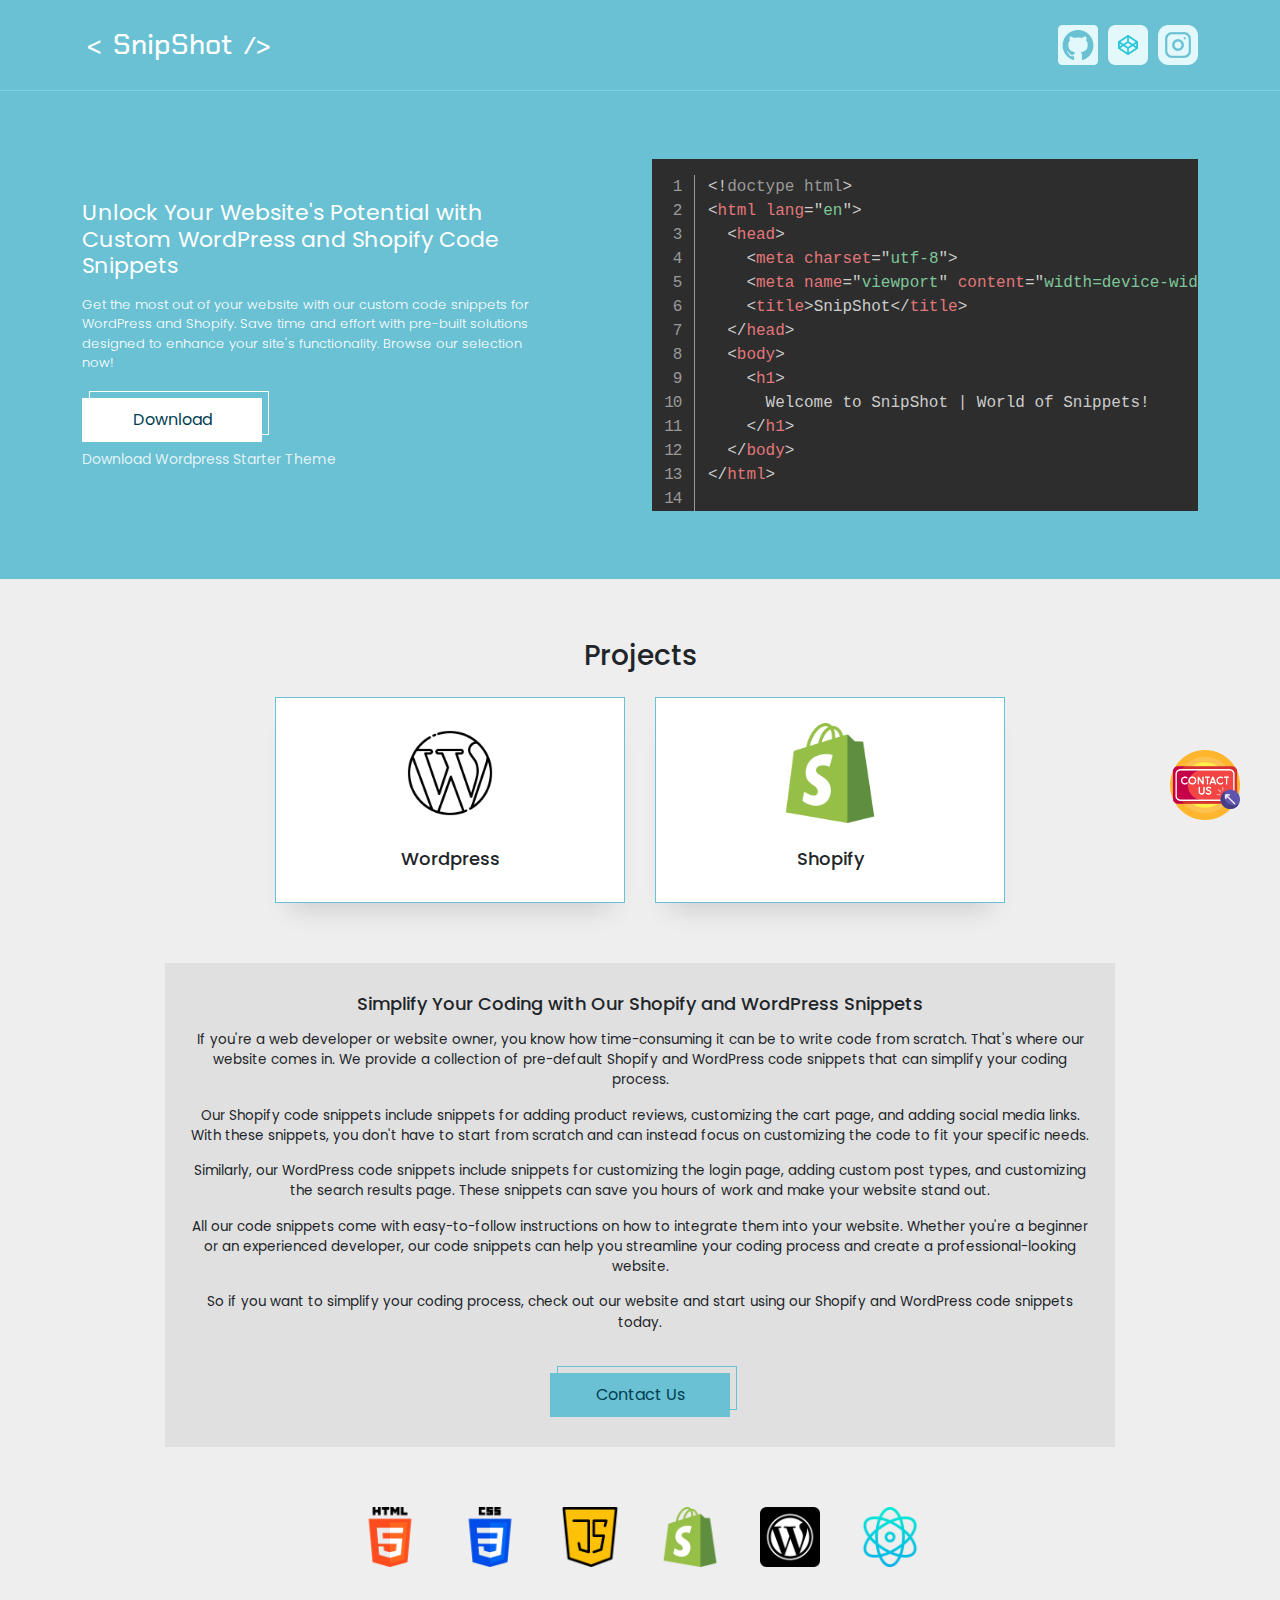
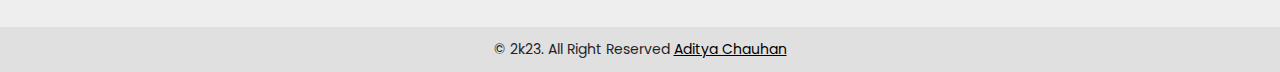
==== index.html @ 80a8bf7a "Add files via upload" ====
<!doctype html>
<html lang="en">

<head>
    <!-- Required meta tags -->
    <meta charset="utf-8">
    <meta name="viewport" content="width=device-width, initial-scale=1">
    <link rel="icon" type="image/x-icon" href="./assets/images/fav.png">

    <!-- meta tags -->
    <title>SnipShot | Your One-Stop Shop for Shopify and WordPress Code Snippets</title>
    <meta name="description" content="Simplify your coding process with Snipshot! Get pre-default Shopify and WordPress code snippets that can be easily integrated into your website. With our easy-to-follow instructions, even beginners can create professional-looking websites in no time. Check us out today!">
    <link rel="canonical" href="https://chauhan07.github.io/snipshot/">
    <meta name="robots" content="index,follow">

    <!-- OG Tags -->
    <meta property="og:title" content="">
    <meta property="og:description" content="">

    <meta property="og:image" content="">
    <meta property="og:url" content="">
    <meta property="og:type" content="website">
    <meta property="og:locale" content="en_US">

    <!-- Bootstrap CSS -->
    <link href="./assets/bootstrap/bootstrap.min.css" rel="stylesheet">
    <link href="./assets/style.css" rel="stylesheet">
    <link href="./assets/prism/prism.css" rel="stylesheet">
    <link href="./assets/line-number/line-number.css" rel="stylesheet">
    <script src="./assets/prism/prism.js"></script>
    <script src="./assets/line-number/line-number.js"></script>

</head>

<body>

    <header class="container-fluid">
        <div class="container">
            <div class="row">
                <div class="col-12 col-sm-6 d-flex align-items-center">
                    <div class="inner d-flex justify-content-center justify-content-sm-start">
                        <h1 class="logoText">
                            <a href="./">
                                <span>&lt;</span> SnipShot
                                <span>/&gt;</span>
                            </a>
                        </h1>
                    </div>
                </div>
                <div class="col-6 d-none d-sm-flex">
                    <div class="inner d-flex justify-content-end social">
                        <ul>
                            <li>
                                <a href="https://github.com/chauhan07" target="_blank">
                                    <img src="./assets/images/github.png">
                                </a>
                            </li>
                            <li>
                                <a href="https://codepen.io/adityachauhan" target="_blank">
                                    <img src="./assets/images/codepen.png">
                                </a>
                            </li>
                            <li>
                                <a href="https://www.instagram.com/ad1tya.rana/" target="_blank">
                                    <img src="./assets/images/instagram.png">
                                </a>
                            </li>
                        </ul>
                    </div>
                </div>
            </div>
        </div>
    </header>

    <section class="container-fluid bannerSection">
        <div class="container">
            <div class="row">
                <div class="col-12 col-md-6 d-flex align-items-center">
                    <div class="inner">
                        <h2 class="hdng">
                            Unlock Your Website's Potential with Custom WordPress and Shopify Code Snippets
                        </h2>
                        <p class="cntnt">
                            Get the most out of your website with our custom code snippets for WordPress and Shopify. Save time and effort with pre-built solutions designed to enhance your site's functionality. Browse our selection now!
                        </p>

                        <a href="./download/jagsness_2.0.zip" class="downBnrBtn" download>
                            Download
                        </a>
                        <small class="downloadCaption">
                            Download Wordpress Starter Theme
                        </small>
                    </div>
                </div>
                <div class="col-12 col-md-6 mt-5 mt-md-0">
                    <div class="inner">
                        <pre class="line-numbers">
<code class="language-html">&lt;!doctype html&gt;
&lt;html lang="en"&gt;
  &lt;head&gt;
    &lt;meta charset="utf-8"&gt;
    &lt;meta name="viewport" content="width=device-width"&gt;
    &lt;title&gt;SnipShot&lt;/title&gt;
  &lt;/head&gt;
  &lt;body&gt;
    &lt;h1&gt;
      Welcome to SnipShot | World of Snippets!
    &lt;/h1&gt;
  &lt;/body&gt;
&lt;/html&gt;

</code>
</pre>
                    </div>
                </div>
            </div>
        </div>
    </section>

    <section class="container-fluid projectSection">
        <div class="container">
            <div class="row">
                <div class="col-12 col-md-12 text-center">
                    <h3 class="hdng">
                        Projects
                    </h3>

                    <ul class="projectBox">
                        <li class="mt-4">
                            <img src="./assets/images/wordpress.png" alt="">
                            <h4>Wordpress</h4>

                            <a href="./wordpress.html" class="innerLink"></a>
                        </li>
                        <li class="mt-4">
                            <img src="./assets/images/shopify.png" alt="">
                            <h4>Shopify</h4>
                            <a href="./shopify.html" class="innerLink"></a>
                        </li>
                    </ul>
                </div>
            </div>
        </div>
    </section>

    <section class="container-fluid contentArea">
        <div class="container">
            <div class="row">
                <div class="col-12 box">
                    <h4>Simplify Your Coding with Our Shopify and WordPress Snippets</h4>

                    <p>
                        If you're a web developer or website owner, you know how time-consuming it can be to write code from scratch. That's where our website comes in. We provide a collection of pre-default Shopify and WordPress code snippets that can simplify your coding process.
                    </p>
                    <p>
                        Our Shopify code snippets include snippets for adding product reviews, customizing the cart page, and adding social media links. With these snippets, you don't have to start from scratch and can instead focus on customizing the code to fit your specific needs.
                    </p>
                    <p>
                        Similarly, our WordPress code snippets include snippets for customizing the login page, adding custom post types, and customizing the search results page. These snippets can save you hours of work and make your website stand out.
                    </p>
                    <p>
                        All our code snippets come with easy-to-follow instructions on how to integrate them into your website. Whether you're a beginner or an experienced developer, our code snippets can help you streamline your coding process and create a professional-looking website.
                    </p>
                    <p>
                        So if you want to simplify your coding process, check out our website and start using our Shopify and WordPress code snippets today.
                    </p>
                    
                    <a href="javascript:void(0)" data-bs-toggle="modal" data-bs-target="#staticBackdrop" class="downBnrBtn dark" download="">
                        Contact Us
                    </a>
                </div>
                <div class="col-12">
                    <ul class="langIcon">
                        <li>
                            <img src="assets/images/icon-01.png">
                        </li>
                        <li>
                            <img src="assets/images/icon-02.png">
                        </li>
                        <li>
                            <img src="assets/images/icon-03.png">
                        </li>
                        <li>
                            <img src="assets/images/icon-04.png">
                        </li>
                        <li>
                            <img src="assets/images/icon-05.png">
                        </li>
                        <li>
                            <img src="assets/images/icon-06.png">
                        </li>
                    </ul>
                </div>
            </div>
        </div>
    </section>

    <footer class="container-fluid">
        <div class="container">
            <div class="row">
                <div class="col-12">
                    <p>
                        &copy 2k23. All Right Reserved 
                        <a href="https://github.com/chauhan07" target="_blank">Aditya Chauhan</a>
                    </p>
                </div>
            </div>
        </div>
    </footer>
    
     <!-- Modal Show Button -->
    <div class="formButton">
        <a href="javascript:void(0)" data-bs-toggle="modal" data-bs-target="#staticBackdrop">
            <img src="./assets/images/contact.png">
        </a>
    </div>
    
    <!-- Modal -->
    <div class="modal fade" id="staticBackdrop" data-bs-backdrop="static" data-bs-keyboard="false" tabindex="-1" aria-labelledby="staticBackdropLabel" aria-hidden="true">
        <div class="modal-dialog">
            <!--modal-dialog-centered , modal-lg-->
            <div class="modal-content">
                <div class="modal-header">
                    <h1 class="modal-title fs-5" id="staticBackdropLabel">Contact</h1>
                    <button type="button" class="btn-close" data-bs-dismiss="modal" aria-label="Close"></button>
                </div>
                <div class="modal-body">
                    <div class="successMessage">
                        Your Message has been sent.
                    </div>
                    <form class="ap_form" method="POST" onsubmit="formSubmitFun(event)" name="submit-to-google-sheet" action="https://script.google.com/macros/s/AKfycbyt75q3PLoV36R3aUgmagvqBokoJaXj6mdnlSg9HwIpQ-hOEUOG6Kx3AYpFNv93hmfZDg/exec">
                        <div class="row">
                            <div class="col-12">
                                <label>
                                    Name
                                    <input type="text" class="form-control" required name="Name">
                                </label>
                            </div>
                            <div class="col-12">
                                <label>
                                    Email
                                    <input type="email" class="form-control" required name="Email">
                                </label>
                            </div>
                            <div class="col-12">
                                <label>
                                    Message
                                    <textarea class="form-control" required name="Message"></textarea>
                                </label>
                            </div>
                            <div class="col-12">
                                <label>
                                    <input type="submit" class="ap_submit" value="Send Message">
                                </label>
                            </div>
                        </div>

                        <div class="ap_loader">
                            <div class="lds-spinner">
                                <div></div>
                                <div></div>
                                <div></div>
                                <div></div>
                                <div></div>
                                <div></div>
                                <div></div>
                                <div></div>
                                <div></div>
                                <div></div>
                                <div></div>
                                <div></div>
                            </div>
                        </div>
                    </form>
                </div>
            </div>
        </div>
    </div>


    <script src="./assets/bootstrap/bootstrap.bundle.min.js"></script>
    <script src="./assets/function.js"></script>

</body>

</html>
---- assets/style.css ----
@import url('https://fonts.googleapis.com/css2?family=Poppins:wght@100;200;300;400;500;600;700;800;900&display=swap');
@import url('https://fonts.googleapis.com/css2?family=Chakra+Petch:wght@500&display=swap');

body {
    background: #EEEEEE;
    font-family: 'Poppins', sans-serif;
}

.wordpressFunctionAP ul {
    display: flex;
    padding: 0;
    margin: 0;
    flex-wrap: wrap;
    justify-content: center;
    flex-direction: column;
    align-items: center;
}

.wordpressFunctionAP ul li {
    list-style: none;
    padding: 0px 10px;
    width: 100%;
    margin-bottom: 20px;
}

.wordpressFunctionAP ul li div {
    background: #e6f7f4;
    margin-bottom: 20px;
    padding: 15px 15px;
    word-break: break-all;
    display: flex;
    flex-direction: column;
    font-size: 14px;
    height: 100%;
}

.wordpressFunctionAP ul li div span.text {
    margin-bottom: 15px;
    font-weight: bold;
}


/* width */

::-webkit-scrollbar {
    height: 6px;
    width: 5px;
}


/* Track */

::-webkit-scrollbar-track {
    background: #b2bcbf;
}


/* Handle */

::-webkit-scrollbar-thumb {
    background: #1e6d89;
}


/* Handle on hover */

::-webkit-scrollbar-thumb:hover {
    background: #1e6d89;
}

.left .inner {
    background: #013d52;
}

.left .inner > .logoBox {
    background: #3A98B9;
    color: #fff;
    padding: 32px 15px;
    font-size: 28px;
    margin-bottom: 0px;
    text-align: center;
    text-transform: uppercase;
    border-bottom: 1px solid #fff;
    box-shadow: inset 0px -6px 15px 2px rgb(0 0 0 / 15%);
}

.left .inner > .logoBox span {
    border-bottom: 2px solid #fff;
}

.left .inner > .logoBox a {
    color: #fff;
    text-decoration: none;
    display: inline-block;
}

.left .inner > .logoBox .subHdng {
    font-size: 12px;
    width: 150px;
    margin: 15px auto 0;
    max-width: 90%;
}

.left .inner > ul {
    height: calc(100vh - 157px);
    overflow-y: scroll;
}

.left .inner li {
    padding: 0px;
    margin: 0;
}

.left .inner li a {
    font-size: 14px;
    padding: 12px 20px;
    margin-bottom: 0;
    display: block;
    text-decoration: none;
    color: #9ee6ff;
    border-bottom: 1px solid #3a98b945;
    font-weight: 400;
}

.left .inner li.active {
    background: #3a98b978;
}

.left .inner li.active a {
    color: #fff;
}

.left .inner li a:hover {
    background: #3a98b945;
    color: #fff;
}

.right li {
    scroll-margin-top: 136px;
    margin-top: 35px;
    background: #fff;
    padding: 15px 35px 35px;
    box-shadow: 0px 0px 5px rgb(0 0 0 / 25%);
}


/*
.left .inner li ul.innerItems li {
    padding: 0px;
    background: #3a98b945;
}
*/

.left .inner li ul.innerItems li a {
    font-size: 12px;
    padding-left: 50px;
}


/*** new style after 24-march ***/

body {
    padding: 0 !important
}

.ap_newDesign {
    position: fixed;
    left: 0;
    top: 0;
    width: 350px;
    z-index: 1000;
    transition: 0.5s ease;
}

ul {
    list-style: none;
    padding: 0;
    margin: 0;
}

.ap_right_box {
    margin-left: 350px;
}

.ap_right_box .inner_box {
    padding: 0px 35px 70px;
}

.ap_right_box .inner_box .ap_breadCrumbs p {
    background: #d6d6d6;
    padding: 15px 25px;
    border-radius: 5px;
}

.ap_right_box .inner_box .ap_breadCrumbs {
    padding: 25px 0;
    background: #eee;
    z-index: 999;
    position: sticky;
    top: 0px;
}

.ap_right_box .inner_box .ap_breadCrumbs p {
    margin: 0;
    font-size: 15px;
    font-weight: 500;
    cursor: context-menu;
}

.ap_right_box .inner_box .ap_breadCrumbs p span {
    color: #3995b6;
}

.right {
    width: 1200px;
    max-width: 100%;
    margin: 0px auto 0;
}

.right li span.text {
    /*    background: #2d2d2d;*/
    display: block;
    color: #2d2d2d;
    padding: 10px 0px;
    border-bottom: 1px solid #999;
    font-size: 16px;
}

p.topicDesc {
    font-size: 15px;
    color: #585858;
}

.right li span.function pre {
    margin: 0;
}

.copyRightBox {
    position: fixed;
    bottom: 0;
    left: 350px;
    right: 0;
    background: #eeeeee;
    z-index: 999;
    text-align: center;
    padding: 10px 15px;
    font-weight: 600;
    border-top: 1px solid #c3ced2;
}

.copyRightBox p {
    margin: 0;
}

.copyRightBox * {
    color: #013d52;
    font-size: 13px;
    transition: 0.5s ease;
}

.copyRightBox a:hover {
    color: #3a98b9;
}

div#mobileHamburger {
    display: none
}

.hamburger .line {
    width: 30px;
    height: 2px;
    background-color: #3a98b9;
    display: block;
    margin-left: auto;
    -webkit-transition: all 0.3s ease-in-out;
    transition: all 0.3s ease-in-out;
}

.hamburger .line:nth-child(2) {
    margin-top: 8px;
    margin-bottom: 8px;
}

.hamburger:hover {
    cursor: pointer;
}


/* ONE */

#hamburger-1.is-active .line:nth-child(2) {
    opacity: 0;
}

#hamburger-1.is-active .line:nth-child(1) {
    -webkit-transform: translateY(13px) rotate(45deg);
    transform: translateY(10px) rotate(45deg);
}

#hamburger-1.is-active .line:nth-child(3) {
    -webkit-transform: translateY(-13px) rotate(-45deg);
    transform: translateY(-10px) rotate(-45deg);
}

div#mobileHamburger {
    position: absolute;
    top: 50%;
    right: 15px;
    transform: translateY(-50%);
}

.formButton {
    position: fixed;
    bottom: 80px;
    right: 40px;
}

.formButton img {
    width: 70px;
}

.formButton a {
    display: block;
}

.ap_form label {
    width: 100%;
    display: block;
    margin-bottom: 15px;
    font-size: 13px;
}

.ap_form label input,
.ap_form label textarea {
    color: #000;
    background: #013d5236;
    border: 0;
    border-radius: 0;
    height: 45px;
    font-size: 12px;
}

.ap_form label textarea {
    height: 150px;
    padding: 12px 12px;
}

.ap_form label input.ap_submit {
    margin: 0 auto;
    display: block;
    background: #013d52;
    color: #fff;
    padding: 0 25px;
    font-size: 14px;
    margin-top: 10px;
}

.ap_form label input:focus,
.ap_form label textarea:focus {
    outline: 1px solid #3a98b9;
    box-shadow: unset;
}

.themeDownloadMessage {
    background: #3a98b9;
    padding: 10px 25px;
    width: 600px;
    margin: 0 auto;
    border: 1px solid #013d5294;
    color: #fff;
    max-width: 100%;
}

.themeDownloadMessage p {
    margin: 0;
    font-size: 14px;
    display: flex;
    justify-content: space-between;
    flex-wrap: wrap;
    align-items: center;
}

.themeDownloadMessage p a {
    background: #fff;
    display: inline-block;
    padding: 5px 15px;
    text-decoration: none;
    color: #013d52;
    transition: 0.5s ease;
}

.themeDownloadMessage p a:hover {
    background: #013d52;
    color: #fff;
}

#exampleModal_download span#timer {
    background: #013d52;
    width: 70px;
    height: 70px;
    color: #fff;
    display: flex;
    justify-content: center;
    align-items: center;
    margin: 0 auto;
    font-size: 25px;
    border-radius: 50%;
}

#exampleModal_download .modal-body {
    text-align: center;
}


/**** animation ****/

.successMessage {
    position: relative;
    padding: 1rem 1rem;
    margin-bottom: 1rem;
    border: 1px solid transparent;
    border-radius: 0.25rem;
    color: #664d03;
    background-color: #fff3cd;
    border-color: #ffecb5;
    text-align: center;
    display: none;
}

.ap_loader {
    position: absolute;
    top: 0;
    left: 0;
    right: 0;
    bottom: 0;
    display: flex;
    justify-content: center;
    align-items: center;
    background: #00000042;
    display: none;
}

.lds-spinner {
    color: official;
    display: inline-block;
    position: relative;
    width: 80px;
    height: 80px;
}

.lds-spinner div {
    transform-origin: 40px 40px;
    animation: lds-spinner 1.2s linear infinite;
}

.lds-spinner div:after {
    content: " ";
    display: block;
    position: absolute;
    top: 3px;
    left: 37px;
    width: 6px;
    height: 18px;
    border-radius: 20%;
    background: #1c5587;
}

.lds-spinner div:nth-child(1) {
    transform: rotate(0deg);
    animation-delay: -1.1s;
}

.lds-spinner div:nth-child(2) {
    transform: rotate(30deg);
    animation-delay: -1s;
}

.lds-spinner div:nth-child(3) {
    transform: rotate(60deg);
    animation-delay: -0.9s;
}

.lds-spinner div:nth-child(4) {
    transform: rotate(90deg);
    animation-delay: -0.8s;
}

.lds-spinner div:nth-child(5) {
    transform: rotate(120deg);
    animation-delay: -0.7s;
}

.lds-spinner div:nth-child(6) {
    transform: rotate(150deg);
    animation-delay: -0.6s;
}

.lds-spinner div:nth-child(7) {
    transform: rotate(180deg);
    animation-delay: -0.5s;
}

.lds-spinner div:nth-child(8) {
    transform: rotate(210deg);
    animation-delay: -0.4s;
}

.lds-spinner div:nth-child(9) {
    transform: rotate(240deg);
    animation-delay: -0.3s;
}

.lds-spinner div:nth-child(10) {
    transform: rotate(270deg);
    animation-delay: -0.2s;
}

.lds-spinner div:nth-child(11) {
    transform: rotate(300deg);
    animation-delay: -0.1s;
}

.lds-spinner div:nth-child(12) {
    transform: rotate(330deg);
    animation-delay: 0s;
}

@keyframes lds-spinner {
    0% {
        opacity: 1;
    }

    100% {
        opacity: 0;
    }
}

.modal-body {
    position: unset;
}


/*** main page css ***/

header {
    padding-top: 25px;
    padding-bottom: 25px;
    background: #69c1d3;
    box-shadow: 0px 7px 10px rgb(0 0 0 / 12%);
}

header .logoText {
    font-family: 'Chakra Petch', sans-serif;
    font-size: 28px;
    margin: 0;
    display: flex;
    flex-wrap: wrap;
    align-items: center;
    color: #000;
}

header .logoText a {
    color: #fff;
    display: inline-block;
    text-decoration: none;
}

header .logoText span {
    font-size: 24px;
}

header .logoText span:first-child {
    margin-right: 5px;
}

header .logoText span {
    margin-left: 5px;
}

header .social ul {
    display: flex;
    flex-wrap: wrap;
}

header .social ul a {
    display: block
}

header .social ul img {
    width: 40px;
}

header .social ul li {
    margin-left: 10px;
}

.bannerSection {
    padding-top: 60px;
    padding-bottom: 60px;
    background-color: #69c1d3;
    border-top: 1px solid #aeeaff59;
}

.bannerSection .hdng {
    color: #fff;
    font-weight: 400;
    font-size: 22px;
    width: 430px;
    max-width: 100%;
    margin-bottom: 15px;
}

.bannerSection .cntnt {
    color: #fff;
    font-weight: 300;
    width: 460px;
    max-width: 100%;
    font-size: 13px;
}

.downBnrBtn {
    background: #fff;
    color: #013d52;
    text-decoration: none;
    display: block;
    width: 180px;
    text-align: center;
    padding: 10px 15px;
    border: 0px;
    position: relative;
    margin-top: 25px;
}

.downBnrBtn:hover{
    color: #013d52;
}

.downloadCaption {
    display: block;
    margin-top: 7px;
    color: #ffffffd1;
}

.downBnrBtn::before {
    content: "";
    border: 1px solid #fff;
    top: -7px;
    left: 7px;
    right: -7px;
    bottom: 7px;
    position: absolute;
    transition: 0.3s ease;
}

.downBnrBtn:hover::before {
    top: 0;
    left: 0;
    right: 0;
    bottom: 0;
}

.downBnrBtn.dark {
    margin: 40px auto 0;
    background: #69c1d3;
}

.downBnrBtn.dark::before {
    border: 1px solid #69c1d3;
}

.inner {
    width: 100%;
}

.projectSection {
    padding-top: 60px;
    padding-bottom: 60px;
}

.projectSection .hdng {
    font-size: 28px;
    margin-bottom: 0px;
}

.projectBox {
    width: 100%;
    display: flex;
    flex-wrap: wrap;
    justify-content: center;
}

.projectBox li {
    width: 350px;
    border: 1px solid #69c1d3;
    background-color: #fff;
    padding: 25px 15px;
    margin: 0 15px;
    position: relative;
    box-shadow: 0px 20px 25px -15px rgb(0 0 0 / 15%);
    transition: 0.5s ease;
}

.projectBox li:hover {
    box-shadow: 0px 20px 20px -15px rgb(0 0 0 / 20%);
}

.projectBox li img {
    width: 100px;
}

.projectBox li h4 {
    font-size: 18px;
    margin-top: 25px;
}

.projectBox li a.innerLink {
    position: absolute;
    top: 0;
    left: 0;
    right: 0;
    bottom: 0;
    z-index: 999;
}

.langIcon {
    display: flex;
    flex-wrap: wrap;
    justify-content: center;
}

.langIcon li {
    width: 60px;
    margin: 0 20px;
}

.langIcon li img {
    max-width: 100%;
}

.contentArea .box {
    background: #0000000f;
    text-align: center;
    padding: 30px 25px;
    width: 950px;
    max-width: 100%;
    margin: 0 auto 60px;
}

.contentArea .box h4 {
    font-size: 18px;
    margin-bottom: 0;
}

.contentArea .box p {
    font-size: 13.5px;
    margin-bottom: 0;
    margin-top: 15px;
}

footer {
    background: #e0e0e0;
    margin-top: 60px;
    text-align: center;
    padding: 12px 5px;
}

footer p {
    margin: 0;
    font-size: 14px;
}

footer p a,
footer p a:hover {
    color: #000;
}


/*** media queries ***/

@media screen and (max-width:1200px) {
    .ap_newDesign {
        left: -400px;
    }

    .ap_right_box {
        margin-left: 0
    }

    div#sideBar.show {
        left: 0;
        box-shadow: 0 0 25px rgba(0, 0, 0, 0.5);
    }

    .copyRightBox {
        left: 0;
    }

    div#mobileHamburger {
        display: block
    }

    .projectBox li {
        width: 40%;
    }
}

@media screen and (max-width:992px) {
    .ap_right_box .inner_box {
        padding: 0px 20px 70px;
    }
}

@media screen and (max-width:576px) {
    .right li {
        scroll-margin-top: 136px;
        margin-top: 35px;
        background: #fff;
        padding: 10px 10px 20px;
        box-shadow: 0px 0px 5px rgb(0 0 0 / 25%);
    }

    .projectBox li {
        width: 100%;
    }
    

    .langIcon li img {
        margin: 5px 0px;
    }
}

@media screen and (max-width:480px) {
    .ap_newDesign {
        width: 220px;
    }

    .left .inner li a {
        font-size: 12px;
        padding: 12px 12px;
    }

    .left .inner li ul.innerItems li a {
        font-size: 11px;
        padding-left: 30px;
    }

    .copyRightBox * {
        font-size: 10px;
    }

    .formButton {
        bottom: 50px;
    }

    .formButton img {
        width: 50px;
    }

    .hamburger .line:nth-child(2) {
        margin-top: 6px;
        margin-bottom: 6px;
    }

    #hamburger-1.is-active .line:nth-child(3) {
        -webkit-transform: translateY(-8px) rotate(-45deg);
        transform: translateY(-8px) rotate(-45deg);
    }

    #hamburger-1.is-active .line:nth-child(1) {
        -webkit-transform: translateY(8px) rotate(45deg);
        transform: translateY(8px) rotate(45deg);
    }
}
---- assets/prism/prism.css ----
/* PrismJS 1.25.0
https://prismjs.com/download.html#themes=prism-tomorrow&languages=[base64] */
code[class*=language-],pre[class*=language-]{color:#ccc;background:0 0;font-family:Consolas,Monaco,'Andale Mono','Ubuntu Mono',monospace;font-size:1em;text-align:left;white-space:pre;word-spacing:normal;word-break:normal;word-wrap:normal;line-height:1.5;-moz-tab-size:4;-o-tab-size:4;tab-size:4;-webkit-hyphens:none;-moz-hyphens:none;-ms-hyphens:none;hyphens:none}pre[class*=language-]{padding:1em;margin:.5em 0;overflow:auto}:not(pre)>code[class*=language-],pre[class*=language-]{background:#2d2d2d}:not(pre)>code[class*=language-]{padding:.1em;border-radius:.3em;white-space:normal}.token.block-comment,.token.cdata,.token.comment,.token.doctype,.token.prolog{color:#999}.token.punctuation{color:#ccc}.token.attr-name,.token.deleted,.token.namespace,.token.tag{color:#e2777a}.token.function-name{color:#6196cc}.token.boolean,.token.function,.token.number{color:#f08d49}.token.class-name,.token.constant,.token.property,.token.symbol{color:#f8c555}.token.atrule,.token.builtin,.token.important,.token.keyword,.token.selector{color:#cc99cd}.token.attr-value,.token.char,.token.regex,.token.string,.token.variable{color:#7ec699}.token.entity,.token.operator,.token.url{color:#67cdcc}.token.bold,.token.important{font-weight:700}.token.italic{font-style:italic}.token.entity{cursor:help}.token.inserted{color:green}
---- assets/line-number/line-number.css ----
pre[class*="language-"].line-numbers {
        position: relative;
        padding-left: 3.8em;
        counter-reset: linenumber;
    }

    pre[class*="language-"].line-numbers>code {
        position: relative;
        white-space: inherit;
    }

    .line-numbers .line-numbers-rows {
        position: absolute;
        pointer-events: none;
        top: 0;
        font-size: 100%;
        left: -3.8em;
        width: 3em;
        /* works for line-numbers below 1000 lines */
        letter-spacing: -1px;
        border-right: 1px solid #999;

        -webkit-user-select: none;
        -moz-user-select: none;
        -ms-user-select: none;
        user-select: none;

    }

    .line-numbers-rows>span {
        pointer-events: none;
        display: block;
        counter-increment: linenumber;
    }

    .line-numbers-rows>span:before {
        content: counter(linenumber);
        color: #999;
        display: block;
        padding-right: 0.8em;
        text-align: right;
    }

    body {
        padding: 50px;
    }

    pre[class*="language-"].line-numbers {
        position: relative;
        padding-left: 3.5em;
        counter-reset: linenumber;
        padding-bottom: 0;
    }

    pre[class*="language-"].line-numbers>code {
        position: relative;
        white-space: inherit;
        display: inline-block;
    }

    .line-numbers .line-numbers-rows {
        position: absolute;
        pointer-events: none;
        top: 0;
        font-size: 100%;
        left: -3.8em;
        width: 3em;
        /* works for line-numbers below 1000 lines */
        letter-spacing: -1px;
        border-right: 1px solid #999;

        -webkit-user-select: none;
        -moz-user-select: none;
        -ms-user-select: none;
        user-select: none;

    }

    .line-numbers-rows>span {
        display: block;
        counter-increment: linenumber;
    }

    .line-numbers-rows>span:before {
        content: counter(linenumber);
        color: #999;
        display: block;
        padding-right: 0.8em;
        text-align: right;
    }
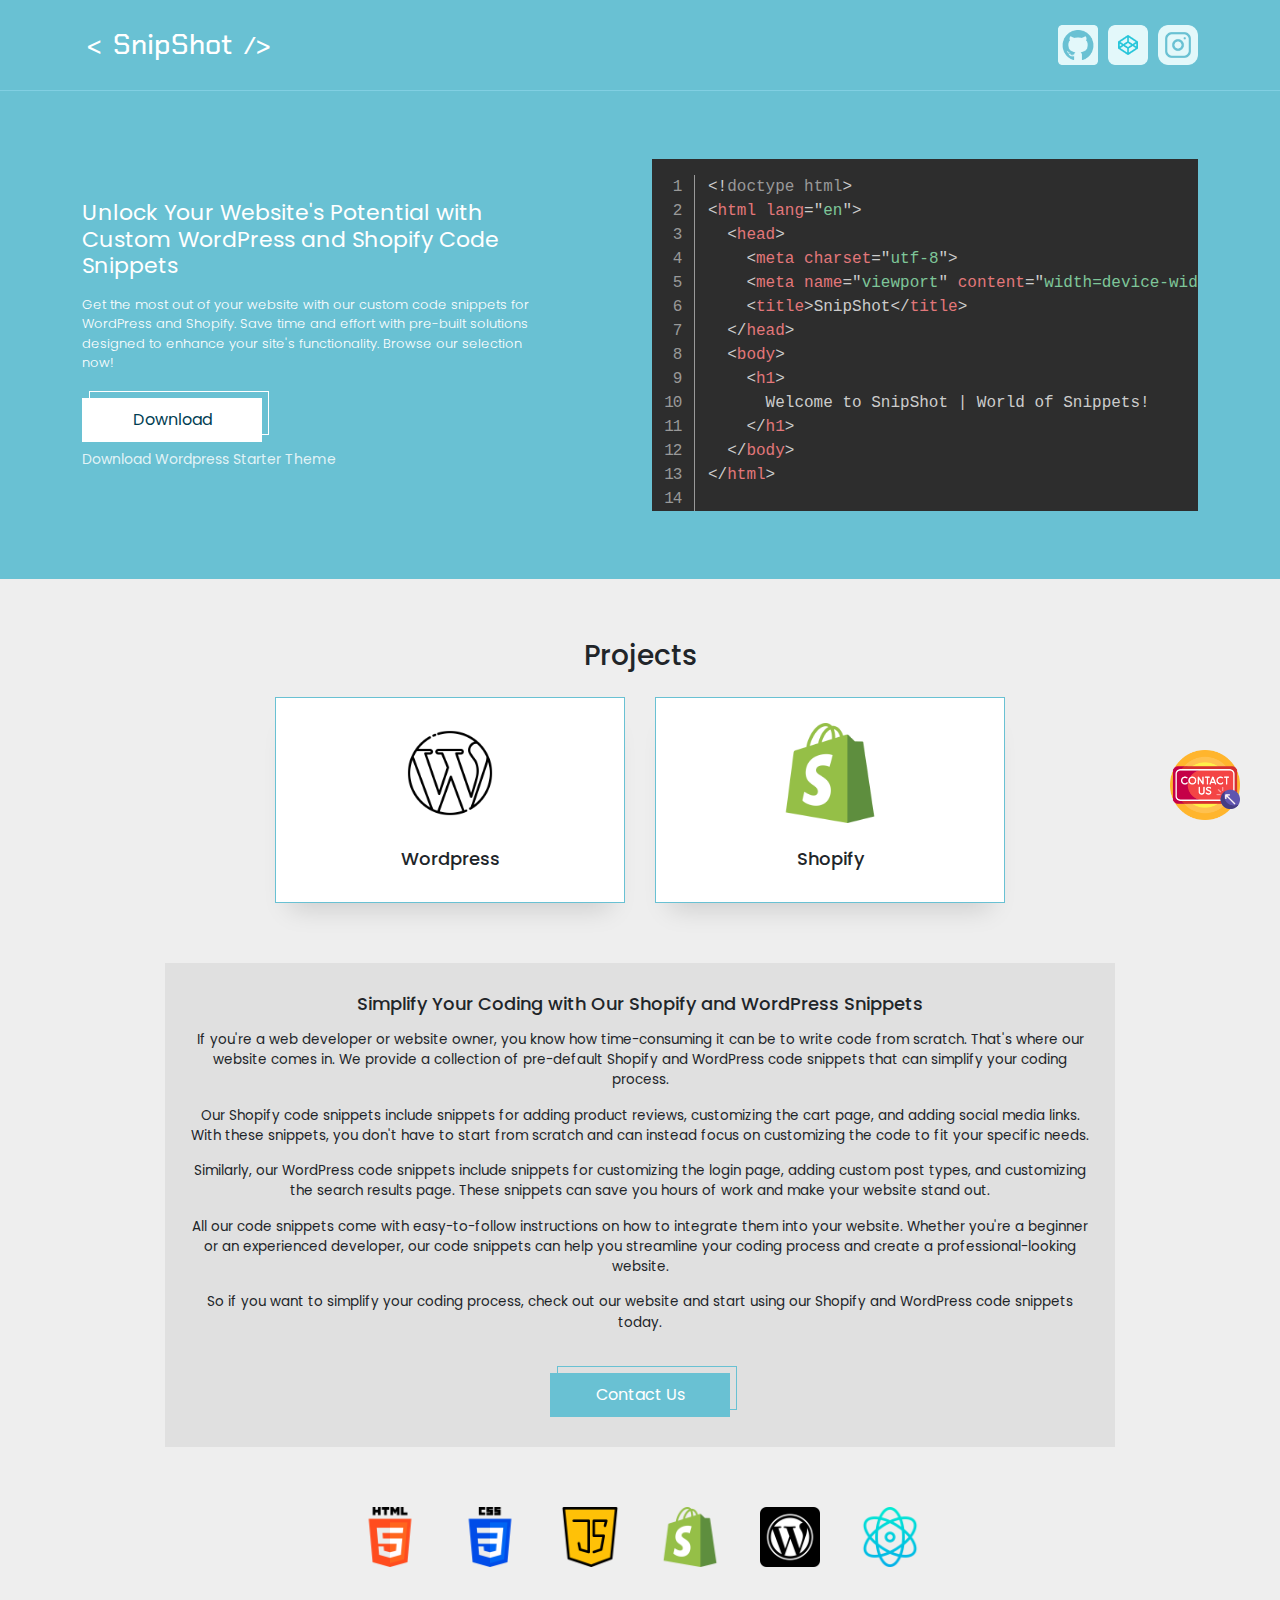
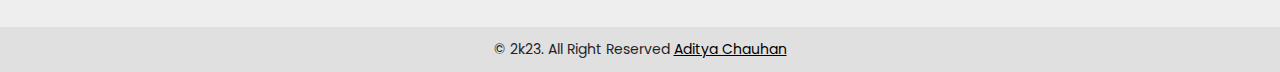
==== commit c4d42ae6: "Update index.html" ====
--- a/index.html
+++ b/index.html
@@ -2,6 +2,15 @@
 <html lang="en">
 
 <head>
+    <!-- Google Tag Manager -->
+    <script>(function(w,d,s,l,i){w[l]=w[l]||[];w[l].push({'gtm.start':
+    new Date().getTime(),event:'gtm.js'});var f=d.getElementsByTagName(s)[0],
+    j=d.createElement(s),dl=l!='dataLayer'?'&l='+l:'';j.async=true;j.src=
+    'https://www.googletagmanager.com/gtm.js?id='+i+dl;f.parentNode.insertBefore(j,f);
+    })(window,document,'script','dataLayer','GTM-5CP9FZG');</script>
+    <!-- End Google Tag Manager -->
+    
+    
     <!-- Required meta tags -->
     <meta charset="utf-8">
     <meta name="viewport" content="width=device-width, initial-scale=1">
@@ -14,11 +23,11 @@
     <meta name="robots" content="index,follow">
 
     <!-- OG Tags -->
-    <meta property="og:title" content="">
-    <meta property="og:description" content="">
-
-    <meta property="og:image" content="">
-    <meta property="og:url" content="">
+    <meta property="og:title" content="SnipShot - Wordpress & Shopify Code Snippets">
+    <meta property="og:description" content="Find the most useful Wordpress & Shopify code snippets to help you build your website. Get easy-to-implement code solutions for common Wordpress & Shopify tasks, including customizing themes, adding functionality, and optimizing performance. Save time and improve your Wordpress & Shopify development with our collection of code snippets.">
+
+    <meta property="og:image" content="https://chauhan07.github.io/snipshot/">
+    <meta property="og:url" content="https://chauhan07.github.io/snipshot/assets/images/og_image.png">
     <meta property="og:type" content="website">
     <meta property="og:locale" content="en_US">
 
@@ -33,6 +42,11 @@
 </head>
 
 <body>
+    
+    <!-- Google Tag Manager (noscript) -->
+    <noscript><iframe src="https://www.googletagmanager.com/ns.html?id=GTM-5CP9FZG"
+    height="0" width="0" style="display:none;visibility:hidden"></iframe></noscript>
+    <!-- End Google Tag Manager (noscript) -->
 
     <header class="container-fluid">
         <div class="container">
--- a/assets/style.css
+++ b/assets/style.css
@@ -662,6 +662,7 @@
 .downBnrBtn.dark {
     margin: 40px auto 0;
     background: #69c1d3;
+    color: #fff;
 }
 
 .downBnrBtn.dark::before {
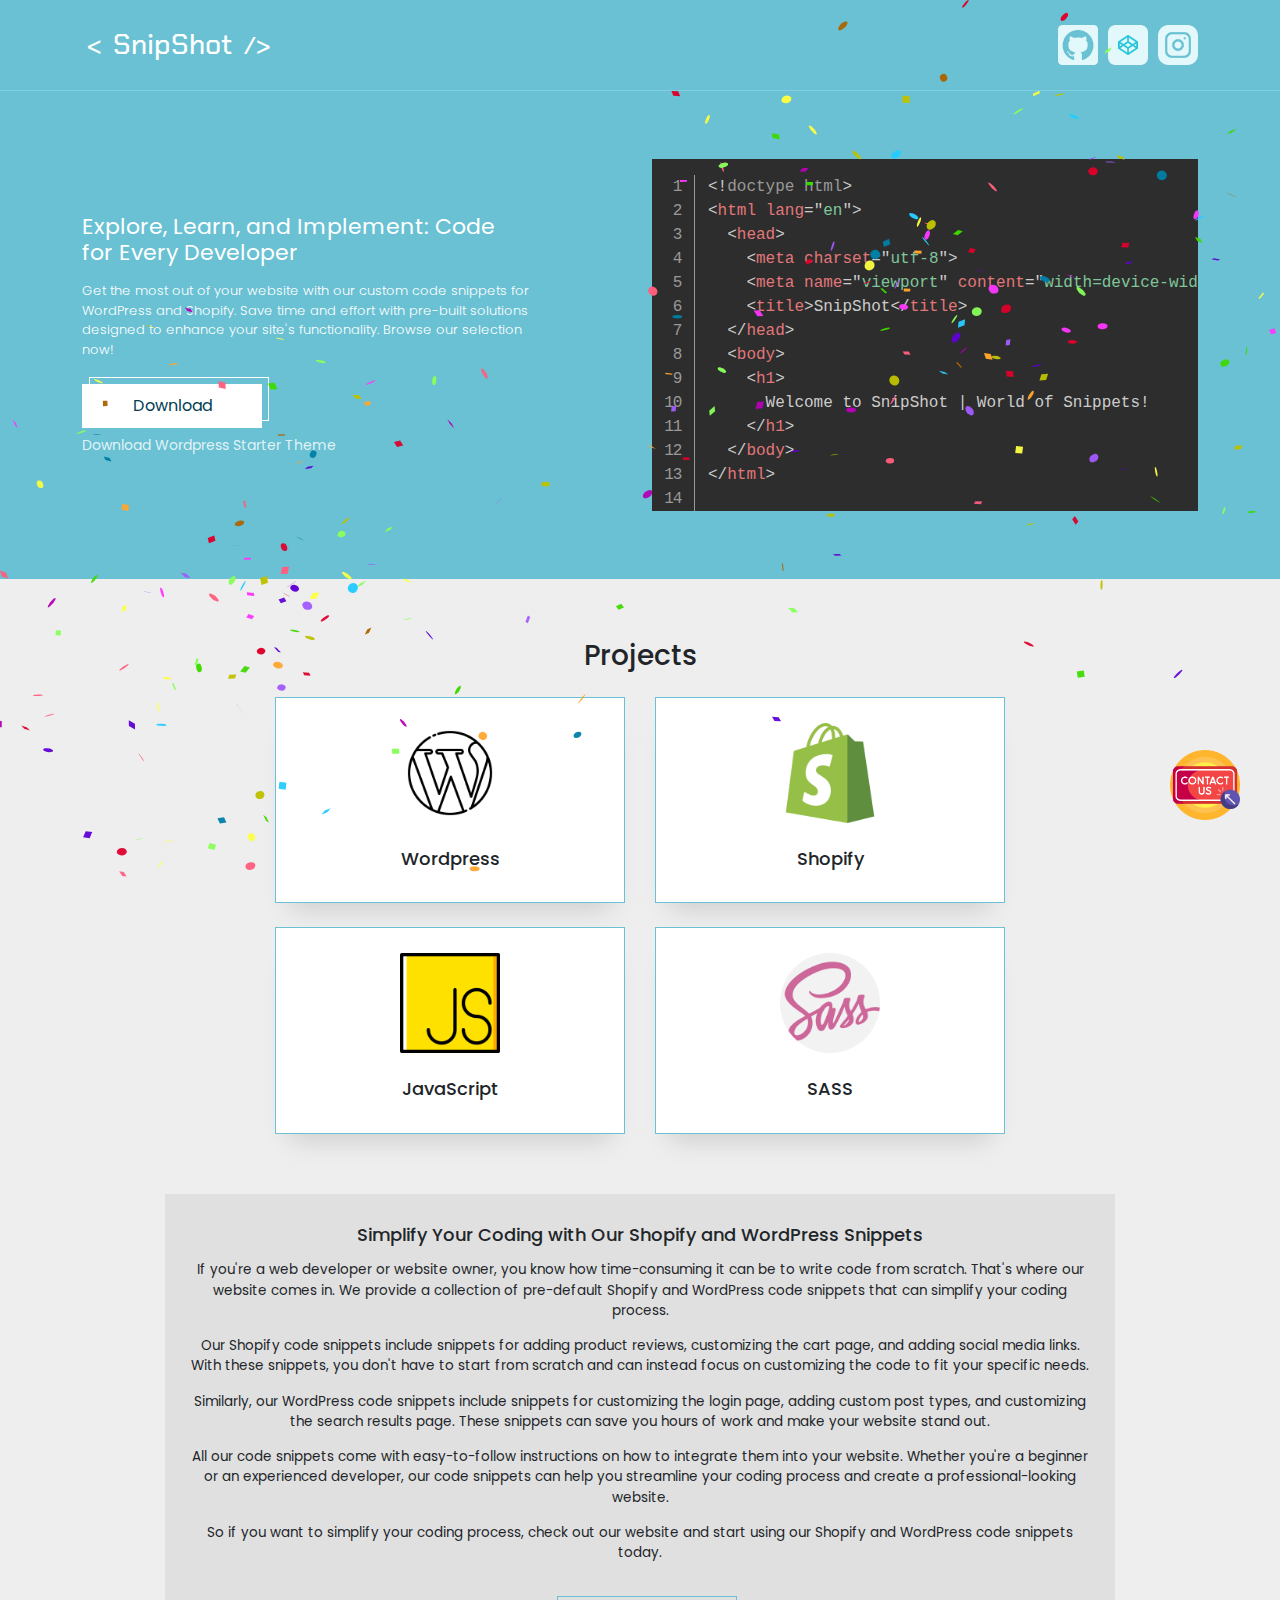
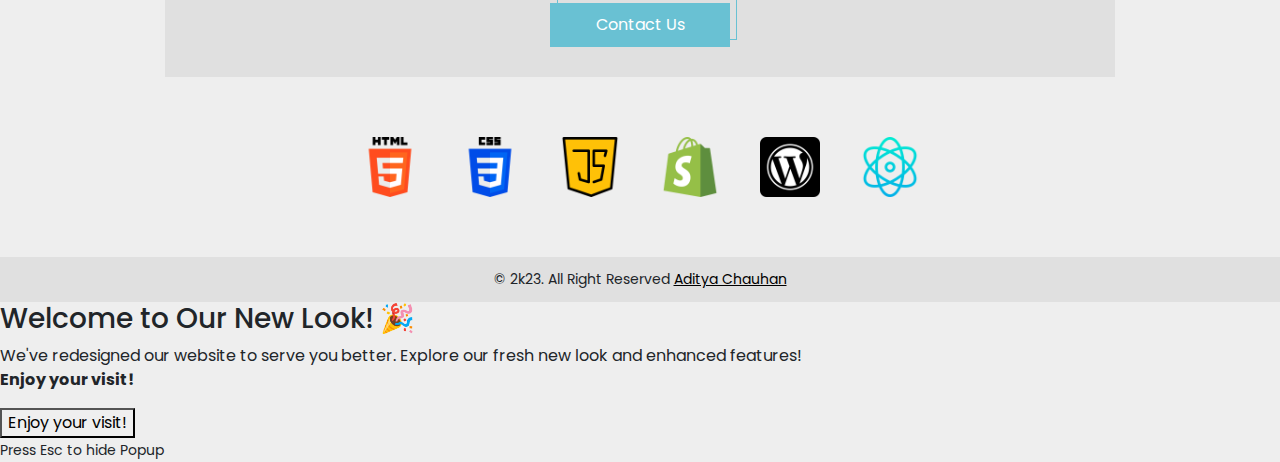
==== commit d35f590d: "Add files via upload" ====
--- a/index.html
+++ b/index.html
@@ -3,12 +3,12 @@
 
 <head>
     <!-- Google Tag Manager -->
-    <script>(function(w,d,s,l,i){w[l]=w[l]||[];w[l].push({'gtm.start':
-    new Date().getTime(),event:'gtm.js'});var f=d.getElementsByTagName(s)[0],
-    j=d.createElement(s),dl=l!='dataLayer'?'&l='+l:'';j.async=true;j.src=
-    'https://www.googletagmanager.com/gtm.js?id='+i+dl;f.parentNode.insertBefore(j,f);
-    })(window,document,'script','dataLayer','GTM-5CP9FZG');</script>
-    <!-- End Google Tag Manager -->
+<script>(function(w,d,s,l,i){w[l]=w[l]||[];w[l].push({'gtm.start':
+new Date().getTime(),event:'gtm.js'});var f=d.getElementsByTagName(s)[0],
+j=d.createElement(s),dl=l!='dataLayer'?'&l='+l:'';j.async=true;j.src=
+'https://www.googletagmanager.com/gtm.js?id='+i+dl;f.parentNode.insertBefore(j,f);
+})(window,document,'script','dataLayer','GTM-NDGGTKJ');</script>
+<!-- End Google Tag Manager -->
     
     
     <!-- Required meta tags -->
@@ -43,10 +43,10 @@
 
 <body>
     
-    <!-- Google Tag Manager (noscript) -->
-    <noscript><iframe src="https://www.googletagmanager.com/ns.html?id=GTM-5CP9FZG"
-    height="0" width="0" style="display:none;visibility:hidden"></iframe></noscript>
-    <!-- End Google Tag Manager (noscript) -->
+   <!-- Google Tag Manager (noscript) -->
+<noscript><iframe src="https://www.googletagmanager.com/ns.html?id=GTM-NDGGTKJ"
+height="0" width="0" style="display:none;visibility:hidden"></iframe></noscript>
+<!-- End Google Tag Manager (noscript) -->
 
     <header class="container-fluid">
         <div class="container">
@@ -92,13 +92,13 @@
                 <div class="col-12 col-md-6 d-flex align-items-center">
                     <div class="inner">
                         <h2 class="hdng">
-                            Unlock Your Website's Potential with Custom WordPress and Shopify Code Snippets
+                            Explore, Learn, and Implement: Code for Every Developer
                         </h2>
                         <p class="cntnt">
                             Get the most out of your website with our custom code snippets for WordPress and Shopify. Save time and effort with pre-built solutions designed to enhance your site's functionality. Browse our selection now!
                         </p>
 
-                        <a href="./download/jagsness_2.0.zip" class="downBnrBtn" download>
+                        <a href="./download/jagsness-2.1.0.zip" class="downBnrBtn" download>
                             Download
                         </a>
                         <small class="downloadCaption">
@@ -152,6 +152,19 @@
                             <a href="./shopify.html" class="innerLink"></a>
                         </li>
                     </ul>
+
+                    <ul class="projectBox">
+                        <li class="mt-4">
+                            <img src="./assets/images/js.png" alt="">
+                            <h4>JavaScript</h4>
+                            <a href="./javascript.html" class="innerLink"></a>
+                        </li>
+                        <li class="mt-4">
+                            <img src="./assets/images/sass.png" alt="">
+                            <h4>SASS</h4>
+                            <a href="javascript:void(0)" class="innerLink"></a>
+                        </li>
+                    </ul>
                 </div>
             </div>
         </div>
@@ -242,7 +255,7 @@
                     <div class="successMessage">
                         Your Message has been sent.
                     </div>
-                    <form class="ap_form" method="POST" onsubmit="formSubmitFun(event)" name="submit-to-google-sheet" action="https://script.google.com/macros/s/AKfycbyt75q3PLoV36R3aUgmagvqBokoJaXj6mdnlSg9HwIpQ-hOEUOG6Kx3AYpFNv93hmfZDg/exec">
+                    <form class="ap_form" method="POST" onsubmit="formSubmitFun(event)" name="submit-to-google-sheet" action="https://script.google.com/macros/s/AKfycbzrErSoIcF7eF4-fM0GBkBWs9JHHXoHikSfja2WgP77CkOkO4FxWSiEXLze_drOplOBIw/exec">
                         <div class="row">
                             <div class="col-12">
                                 <label>
@@ -292,9 +305,30 @@
     </div>
 
 
+
+    <!-- Popup -->
+    <section class="jn_popup" tabindex="-1" data-p-target="jn-popup-1">
+        <div class="jn_dialog">
+            <div class="jn_content_wrap">
+                <div class="jn_content">
+                    <h3>Welcome to Our New Look! 🎉</h3>
+                    <p>
+                        We've redesigned our website to serve you better. Explore our fresh new look and enhanced features!
+                        <br>
+                        <strong>Enjoy your visit!</strong>
+                    </p>
+                    <button data-popup="close_modal" data-p-call="jn-popup-1">Enjoy your visit!</button>
+                    <br>
+                    <small>Press Esc to hide Popup</small>
+                </div>
+            </div>
+        </div>
+    </section>
+    
     <script src="./assets/bootstrap/bootstrap.bundle.min.js"></script>
+    <script src="./assets/confetti/tsparticles.confetti.bundle.min.js"></script>
     <script src="./assets/function.js"></script>
 
 </body>
 
-</html>
+</html>--- a/assets/line-number/line-number.css
+++ b/assets/line-number/line-number.css
@@ -1,91 +1,88 @@
+pre[class*="language-"].line-numbers {
+    position: relative;
+    padding-left: 3.8em;
+    counter-reset: linenumber;
+}
 
-    pre[class*="language-"].line-numbers {
-        position: relative;
-        padding-left: 3.8em;
-        counter-reset: linenumber;
-    }
+pre[class*="language-"].line-numbers > code {
+    position: relative;
+    white-space: inherit;
+}
 
-    pre[class*="language-"].line-numbers>code {
-        position: relative;
-        white-space: inherit;
-    }
+.line-numbers .line-numbers-rows {
+    position: absolute;
+    pointer-events: none;
+    top: 0;
+    font-size: 100%;
+    left: -3.8em;
+    width: 3em;
+    /* works for line-numbers below 1000 lines */
+    letter-spacing: -1px;
+    border-right: 1px solid #999;
 
-    .line-numbers .line-numbers-rows {
-        position: absolute;
-        pointer-events: none;
-        top: 0;
-        font-size: 100%;
-        left: -3.8em;
-        width: 3em;
-        /* works for line-numbers below 1000 lines */
-        letter-spacing: -1px;
-        border-right: 1px solid #999;
+    -webkit-user-select: none;
+    -moz-user-select: none;
+    -ms-user-select: none;
+    user-select: none;
+}
 
-        -webkit-user-select: none;
-        -moz-user-select: none;
-        -ms-user-select: none;
-        user-select: none;
+.line-numbers-rows > span {
+    pointer-events: none;
+    display: block;
+    counter-increment: linenumber;
+}
 
-    }
+.line-numbers-rows > span:before {
+    content: counter(linenumber);
+    color: #999;
+    display: block;
+    padding-right: 0.8em;
+    text-align: right;
+}
 
-    .line-numbers-rows>span {
-        pointer-events: none;
-        display: block;
-        counter-increment: linenumber;
-    }
+body {
+    padding: 50px;
+}
 
-    .line-numbers-rows>span:before {
-        content: counter(linenumber);
-        color: #999;
-        display: block;
-        padding-right: 0.8em;
-        text-align: right;
-    }
+pre[class*="language-"].line-numbers {
+    position: relative;
+    padding-left: 3.5em;
+    counter-reset: linenumber;
+    padding-bottom: 0;
+}
 
-    body {
-        padding: 50px;
-    }
+pre[class*="language-"].line-numbers > code {
+    position: relative;
+    white-space: inherit;
+    display: inline-block;
+}
 
-    pre[class*="language-"].line-numbers {
-        position: relative;
-        padding-left: 3.5em;
-        counter-reset: linenumber;
-        padding-bottom: 0;
-    }
+.line-numbers .line-numbers-rows {
+    position: absolute;
+    pointer-events: none;
+    top: 0;
+    font-size: 100%;
+    left: -3.8em;
+    width: 3em;
+    /* works for line-numbers below 1000 lines */
+    letter-spacing: -1px;
+    border-right: 1px solid #999;
 
-    pre[class*="language-"].line-numbers>code {
-        position: relative;
-        white-space: inherit;
-        display: inline-block;
-    }
+    -webkit-user-select: none;
+    -moz-user-select: none;
+    -ms-user-select: none;
+    user-select: none;
+}
 
-    .line-numbers .line-numbers-rows {
-        position: absolute;
-        pointer-events: none;
-        top: 0;
-        font-size: 100%;
-        left: -3.8em;
-        width: 3em;
-        /* works for line-numbers below 1000 lines */
-        letter-spacing: -1px;
-        border-right: 1px solid #999;
+.line-numbers-rows > span {
+    display: block;
+    counter-increment: linenumber;
+}
 
-        -webkit-user-select: none;
-        -moz-user-select: none;
-        -ms-user-select: none;
-        user-select: none;
-
-    }
-
-    .line-numbers-rows>span {
-        display: block;
-        counter-increment: linenumber;
-    }
-
-    .line-numbers-rows>span:before {
-        content: counter(linenumber);
-        color: #999;
-        display: block;
-        padding-right: 0.8em;
-        text-align: right;
-    }+.line-numbers-rows > span:before {
+    content: counter(linenumber);
+    color: #999;
+    display: block;
+    padding-right: 0.8em;
+    text-align: right;
+}
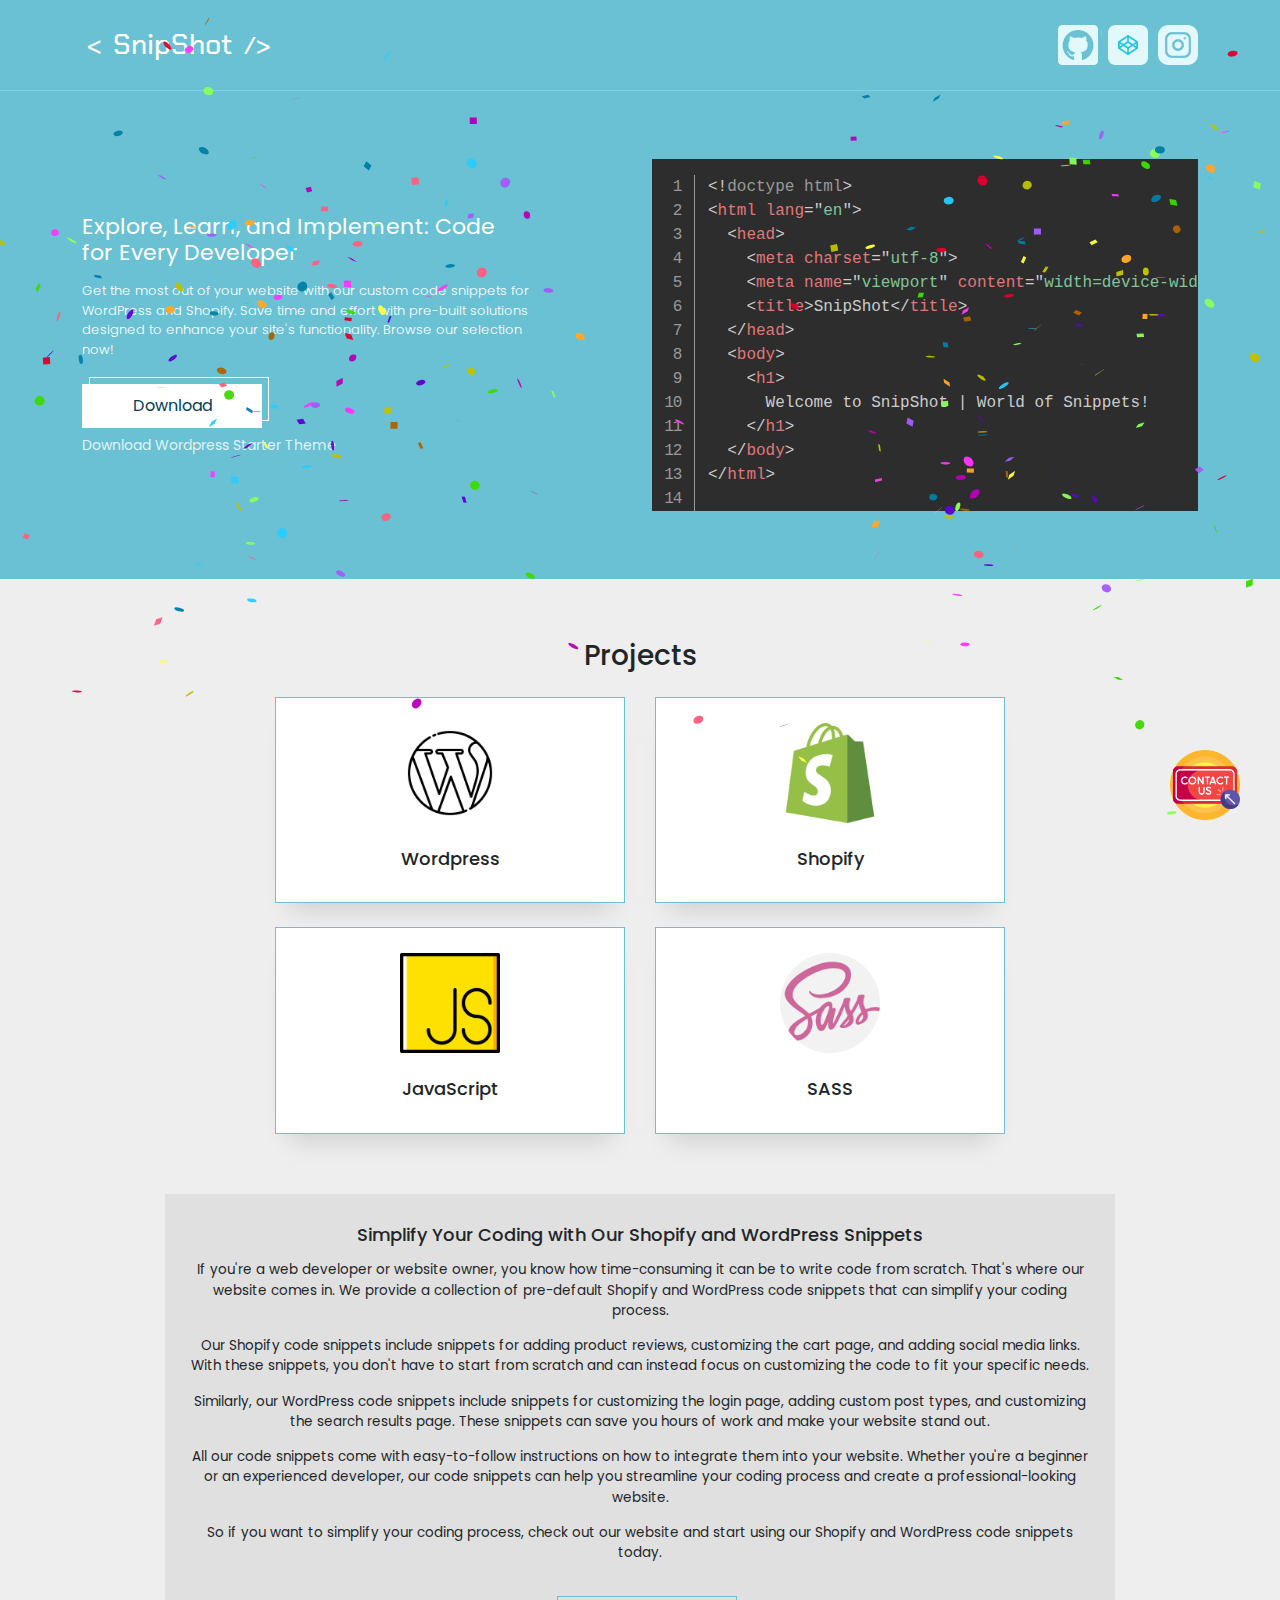
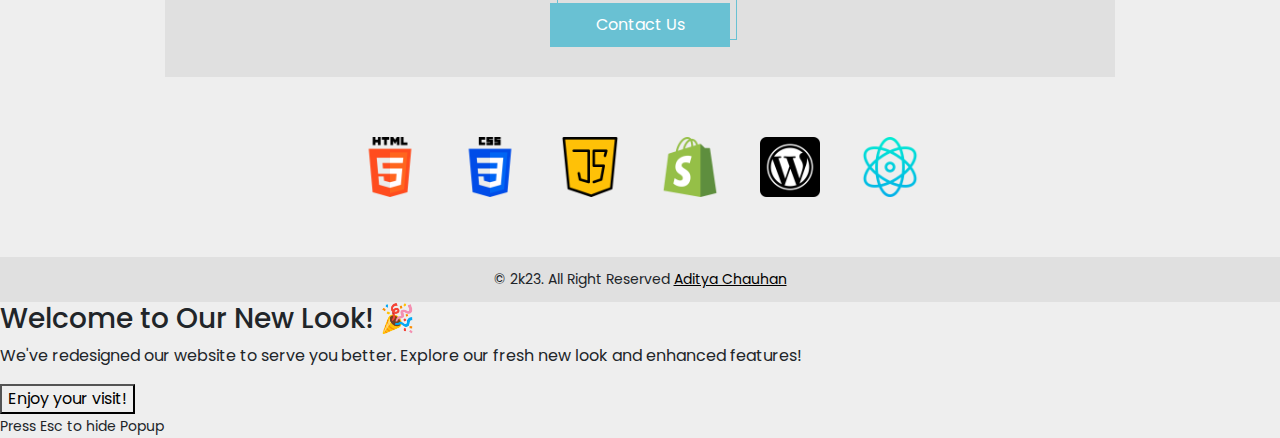
==== commit ef244baf: "Update index.html" ====
--- a/index.html
+++ b/index.html
@@ -315,7 +315,6 @@
                     <p>
                         We've redesigned our website to serve you better. Explore our fresh new look and enhanced features!
                         <br>
-                        <strong>Enjoy your visit!</strong>
                     </p>
                     <button data-popup="close_modal" data-p-call="jn-popup-1">Enjoy your visit!</button>
                     <br>
@@ -331,4 +330,4 @@
 
 </body>
 
-</html>+</html>
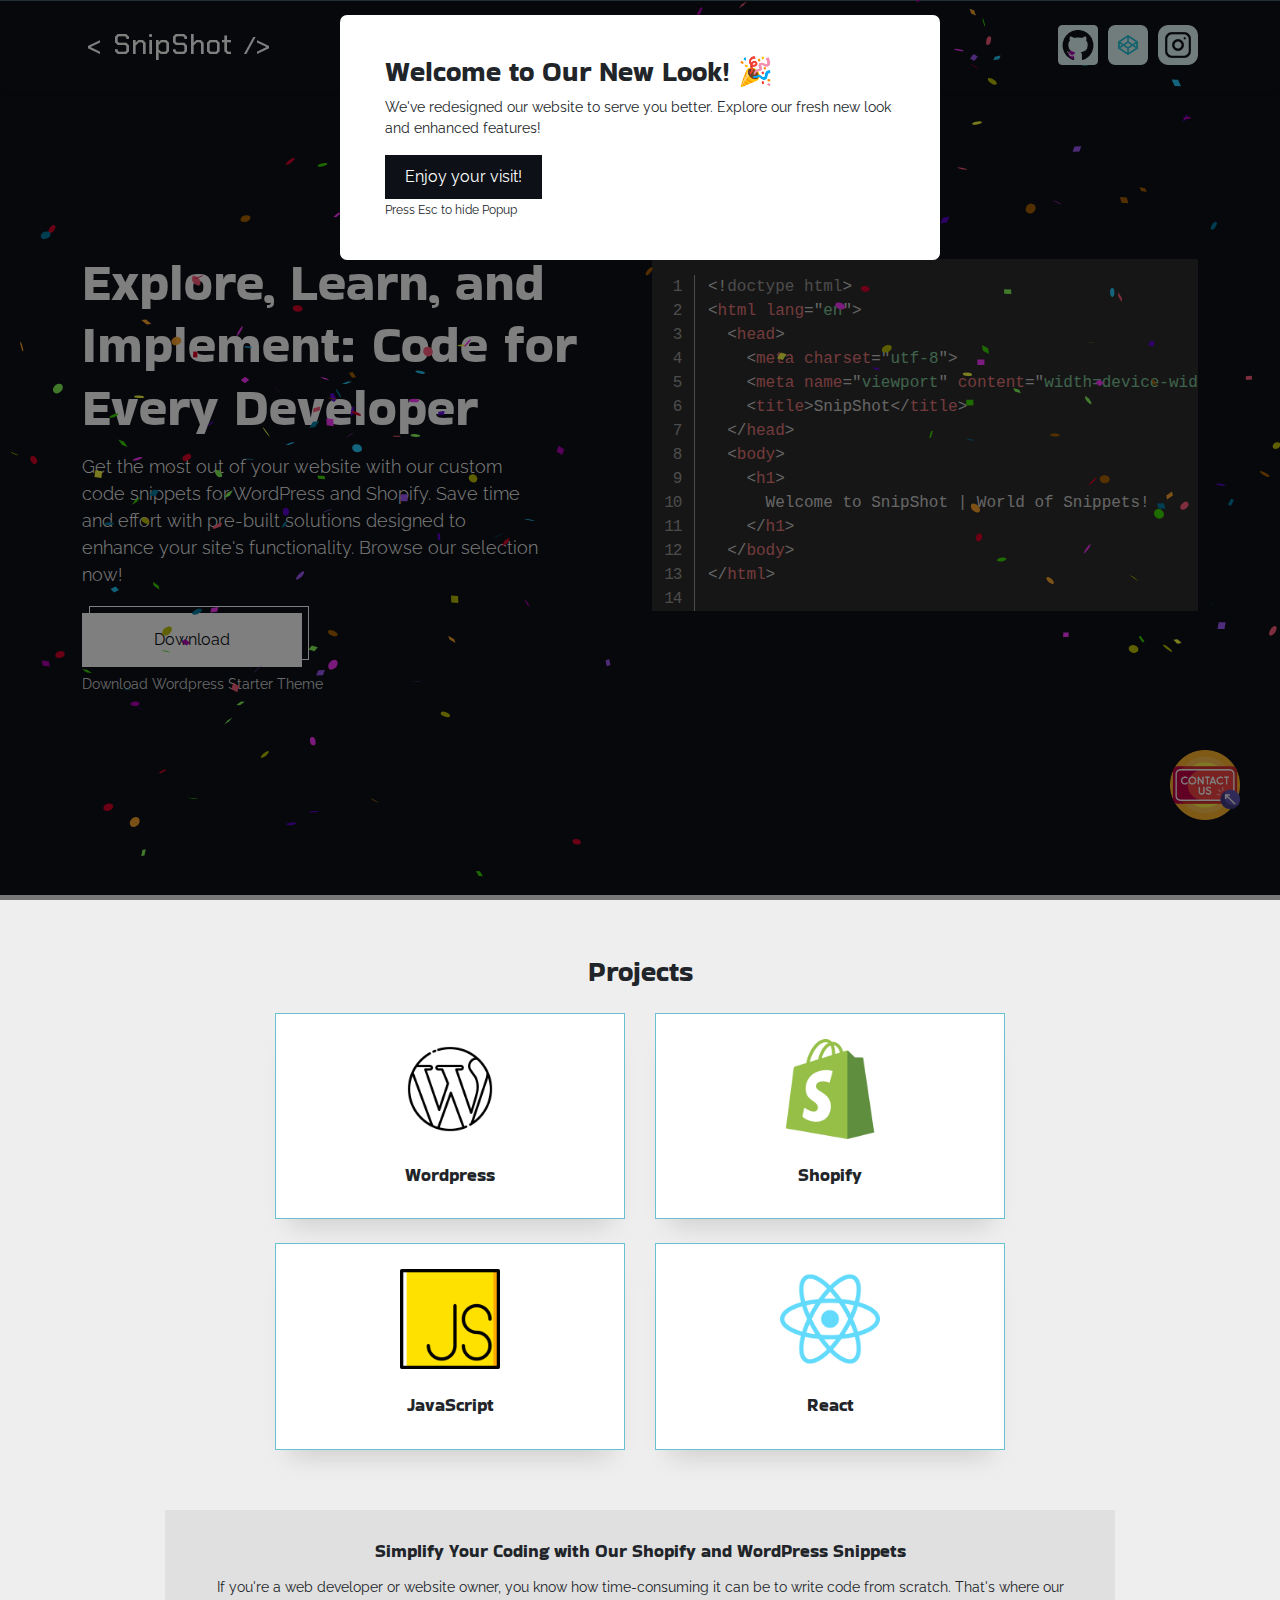
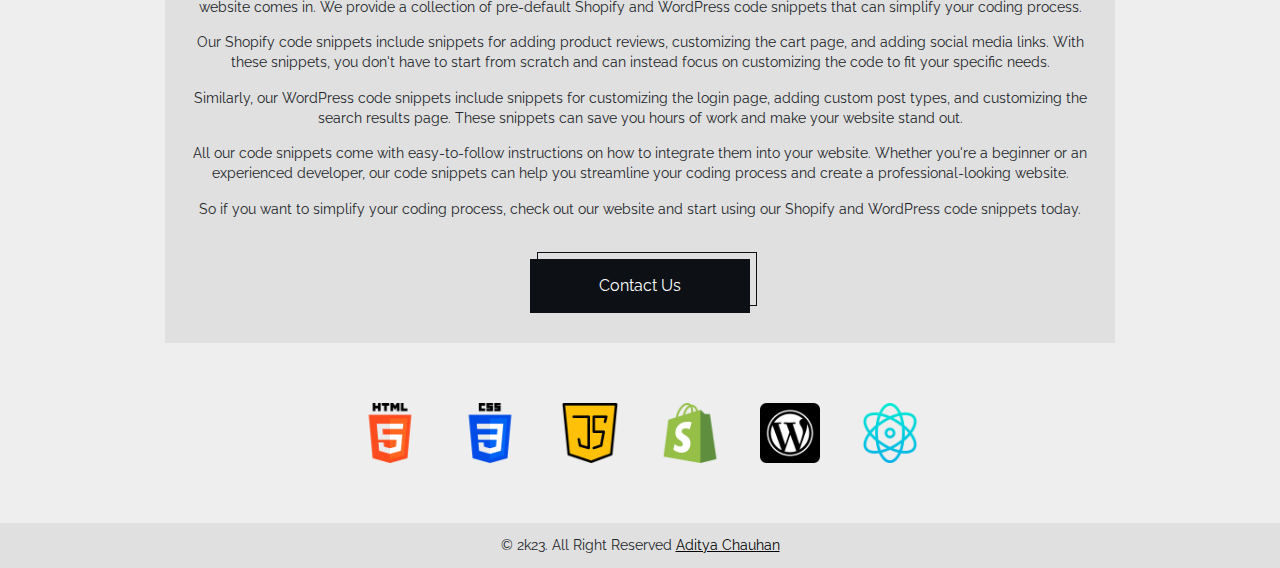
==== commit a8863440: "Add files via upload" ====
--- a/index.html
+++ b/index.html
@@ -159,10 +159,15 @@
                             <h4>JavaScript</h4>
                             <a href="./javascript.html" class="innerLink"></a>
                         </li>
-                        <li class="mt-4">
+                        <!-- <li class="mt-4">
                             <img src="./assets/images/sass.png" alt="">
                             <h4>SASS</h4>
                             <a href="javascript:void(0)" class="innerLink"></a>
+                        </li> -->
+                        <li class="mt-4">
+                            <img src="./assets/images/React_logo.png" alt="">
+                            <h4>React</h4>
+                            <a href="./react.html" class="innerLink"></a>
                         </li>
                     </ul>
                 </div>
--- a/assets/style.css
+++ b/assets/style.css
@@ -1,9 +1,21 @@
 @import url('https://fonts.googleapis.com/css2?family=Poppins:wght@100;200;300;400;500;600;700;800;900&display=swap');
 @import url('https://fonts.googleapis.com/css2?family=Chakra+Petch:wght@500&display=swap');
+@import url('https://fonts.googleapis.com/css2?family=Bakbak+One&display=swap');
+@import url('https://fonts.googleapis.com/css2?family=Raleway:ital,wght@0,100..900;1,100..900&display=swap');
 
 body {
     background: #EEEEEE;
     font-family: 'Poppins', sans-serif;
+    font-family: "Inter", sans-serif;
+    font-family: "Raleway", sans-serif;
+}
+h1,
+h2,
+h3,
+h4,
+h5,
+h6{
+    font-family: "Bakbak One", sans-serif;
 }
 
 .wordpressFunctionAP ul {
@@ -42,105 +54,93 @@
 
 /* width */
 
-::-webkit-scrollbar {
+/* ::-webkit-scrollbar {
     height: 6px;
     width: 5px;
 }
 
-
-/* Track */
-
 ::-webkit-scrollbar-track {
     background: #b2bcbf;
 }
 
-
-/* Handle */
-
 ::-webkit-scrollbar-thumb {
-    background: #1e6d89;
-}
-
-
-/* Handle on hover */
+    background: #0d1116;
+}
 
 ::-webkit-scrollbar-thumb:hover {
-    background: #1e6d89;
-}
+    background: #0d1116;
+} */
 
 .left .inner {
-    background: #013d52;
-}
-
-.left .inner > .logoBox {
-    background: #3A98B9;
-    color: #fff;
-    padding: 32px 15px;
-    font-size: 28px;
-    margin-bottom: 0px;
-    text-align: center;
-    text-transform: uppercase;
-    border-bottom: 1px solid #fff;
-    box-shadow: inset 0px -6px 15px 2px rgb(0 0 0 / 15%);
-}
-
-.left .inner > .logoBox span {
-    border-bottom: 2px solid #fff;
-}
-
-.left .inner > .logoBox a {
-    color: #fff;
-    text-decoration: none;
-    display: inline-block;
-}
-
-.left .inner > .logoBox .subHdng {
-    font-size: 12px;
-    width: 150px;
-    margin: 15px auto 0;
-    max-width: 90%;
+    position: sticky;
+    top: 120px;
+    background-color: #fff;
 }
 
 .left .inner > ul {
-    height: calc(100vh - 157px);
-    overflow-y: scroll;
+    height: 100vh;
+    overflow-y: auto;
 }
 
 .left .inner li {
     padding: 0px;
     margin: 0;
 }
+.left .inner li.general {
+    padding: 19px 25px;
+    background: #0d1117;
+    color: #fff;
+    font-size: 18px;
+    font-weight: 700;
+    margin-bottom: 20px;
+}
+
+.left .inner li.general img {
+    margin-right: 15px;
+    width: 28px;
+}
 
 .left .inner li a {
     font-size: 14px;
-    padding: 12px 20px;
+    padding: 10px 20px;
     margin-bottom: 0;
     display: block;
     text-decoration: none;
-    color: #9ee6ff;
-    border-bottom: 1px solid #3a98b945;
-    font-weight: 400;
-}
-
-.left .inner li.active {
+    color: #334155;
+    border-bottom: 0px solid #3a98b945;
+    font-weight: 500;
+    transition: 0.5s ease;
+}
+
+.left .inner li a:hover {
+    background: #0d11171c;
+}
+
+/* .left .inner li.active {
     background: #3a98b978;
-}
+} */
 
 .left .inner li.active a {
+    color: #0ea5e9;
+}
+
+/* .left .inner li a:hover {
+    background: #93adcf2e;
     color: #fff;
-}
-
-.left .inner li a:hover {
-    background: #3a98b945;
-    color: #fff;
-}
+} */
 
 .right li {
     scroll-margin-top: 136px;
-    margin-top: 35px;
+    margin-bottom: 35px;
     background: #fff;
-    padding: 15px 35px 35px;
-    box-shadow: 0px 0px 5px rgb(0 0 0 / 25%);
+    /* padding: 15px 35px 35px; */
+    box-shadow: 0px 0 15px rgba(0, 0, 0, 0.03);
+}
+
+.right li > div > span{
+    vertical-align: middle;
+    width: 100%;
+    box-shadow: 0px 0 7px rgba(0, 0, 0, 0.2);
 }
 
 
@@ -152,8 +152,17 @@
 */
 
 .left .inner li ul.innerItems li a {
-    font-size: 12px;
+    font-size: 14px;
     padding-left: 50px;
+}
+
+.innerItems li a::before {
+    content: "-";
+}
+
+.top_hdng {
+    /* padding: 15px 35px 35px; */
+    margin-bottom: 60px;
 }
 
 
@@ -163,13 +172,27 @@
     padding: 0 !important
 }
 
-.ap_newDesign {
-    position: fixed;
-    left: 0;
-    top: 0;
-    width: 350px;
-    z-index: 1000;
-    transition: 0.5s ease;
+.main {
+    background-image: url(./images/bg.avif);
+    background-size: cover;
+    background-repeat: no-repeat;
+    background-position: 200px top;
+    background-attachment: fixed;
+}
+
+.ap_wrapper{
+    width: 1440px;
+    max-width: 100%;
+    display: flex;
+    flex-wrap: wrap;
+    margin: 0px auto;
+    padding-top: 150px;
+}
+
+.ap_newDesign.left{
+    width: 300px;
+    position: relative;
+    box-shadow: 0px 0 15px rgba(0, 0, 0, 0.03);
 }
 
 ul {
@@ -177,38 +200,12 @@
     padding: 0;
     margin: 0;
 }
-
 .ap_right_box {
-    margin-left: 350px;
+    width: calc(100% - 300px);
 }
 
 .ap_right_box .inner_box {
     padding: 0px 35px 70px;
-}
-
-.ap_right_box .inner_box .ap_breadCrumbs p {
-    background: #d6d6d6;
-    padding: 15px 25px;
-    border-radius: 5px;
-}
-
-.ap_right_box .inner_box .ap_breadCrumbs {
-    padding: 25px 0;
-    background: #eee;
-    z-index: 999;
-    position: sticky;
-    top: 0px;
-}
-
-.ap_right_box .inner_box .ap_breadCrumbs p {
-    margin: 0;
-    font-size: 15px;
-    font-weight: 500;
-    cursor: context-menu;
-}
-
-.ap_right_box .inner_box .ap_breadCrumbs p span {
-    color: #3995b6;
 }
 
 .right {
@@ -218,17 +215,18 @@
 }
 
 .right li span.text {
-    /*    background: #2d2d2d;*/
+    /* background: #2d2d2d; */
     display: block;
     color: #2d2d2d;
-    padding: 10px 0px;
+    padding: 20px 20px;
     border-bottom: 1px solid #999;
-    font-size: 16px;
+    font-size: 24px;
 }
 
 p.topicDesc {
-    font-size: 15px;
+    font-size: 17px;
     color: #585858;
+    padding: 20px 20px;
 }
 
 .right li span.function pre {
@@ -361,39 +359,6 @@
     box-shadow: unset;
 }
 
-.themeDownloadMessage {
-    background: #3a98b9;
-    padding: 10px 25px;
-    width: 600px;
-    margin: 0 auto;
-    border: 1px solid #013d5294;
-    color: #fff;
-    max-width: 100%;
-}
-
-.themeDownloadMessage p {
-    margin: 0;
-    font-size: 14px;
-    display: flex;
-    justify-content: space-between;
-    flex-wrap: wrap;
-    align-items: center;
-}
-
-.themeDownloadMessage p a {
-    background: #fff;
-    display: inline-block;
-    padding: 5px 15px;
-    text-decoration: none;
-    color: #013d52;
-    transition: 0.5s ease;
-}
-
-.themeDownloadMessage p a:hover {
-    background: #013d52;
-    color: #fff;
-}
-
 #exampleModal_download span#timer {
     background: #013d52;
     width: 70px;
@@ -545,8 +510,17 @@
 header {
     padding-top: 25px;
     padding-bottom: 25px;
-    background: #69c1d3;
+    /* background: #0d1117; */
     box-shadow: 0px 7px 10px rgb(0 0 0 / 12%);
+    position: fixed;
+    z-index: 1001;
+    top: 0;
+    width: 100%;
+}
+
+header.darkHdr,
+header.darkHdrScroll{
+    background-color: #0d1117;
 }
 
 header .logoText {
@@ -595,17 +569,21 @@
 }
 
 .bannerSection {
-    padding-top: 60px;
-    padding-bottom: 60px;
-    background-color: #69c1d3;
+    padding-top: 250px;
+    padding-bottom: 200px;
+    background-color: #0d1117;
     border-top: 1px solid #aeeaff59;
+    background-image: url(https://github.githubassets.com/assets/hero-desktop-a38b0fd77b6c.webp);
+    background-size: 1400px;
+    background-repeat: no-repeat;
+    background-position: 160% center;
 }
 
 .bannerSection .hdng {
     color: #fff;
     font-weight: 400;
-    font-size: 22px;
-    width: 430px;
+    font-size: 52px;
+    width: 600px;
     max-width: 100%;
     margin-bottom: 15px;
 }
@@ -615,24 +593,24 @@
     font-weight: 300;
     width: 460px;
     max-width: 100%;
-    font-size: 13px;
+    font-size: 18px;
 }
 
 .downBnrBtn {
     background: #fff;
-    color: #013d52;
+    color: #0d1116;
     text-decoration: none;
     display: block;
-    width: 180px;
+    width: 220px;
     text-align: center;
-    padding: 10px 15px;
+    padding: 15px 15px;
     border: 0px;
     position: relative;
     margin-top: 25px;
 }
 
 .downBnrBtn:hover{
-    color: #013d52;
+    color: #0d1116;
 }
 
 .downloadCaption {
@@ -661,12 +639,12 @@
 
 .downBnrBtn.dark {
     margin: 40px auto 0;
-    background: #69c1d3;
+    background: #0d1116;
     color: #fff;
 }
 
 .downBnrBtn.dark::before {
-    border: 1px solid #69c1d3;
+    border: 1px solid #0d1116;
 }
 
 .inner {
@@ -776,17 +754,104 @@
 }
 
 
+.ap_right_box .inner_box .top_hdng .hdng{
+    font-size: 48px;
+}
+
+.ap_right_box .inner_box .top_hdng p{
+    font-size: 24px;
+}
+
+/* global popup */
+/* Popup CSS */
+.jn_popup{
+    position: fixed;
+    top: 0;
+    left: 0;
+    right: 0;
+    bottom: 0;
+    width: 100%;
+    height: 100%;
+    background-color: rgba(0,0,0,0.5);
+    padding: 15px;
+    opacity: 1;
+    transition: 0.5s ease;
+    z-index: 99999;
+}
+
+.jn_popup:not(.show){
+    opacity: 0;
+    visibility: hidden;
+    pointer-events: none;
+}
+
+.jn_popup.show{
+    opacity: 1;
+    visibility: visible;
+    pointer-events: auto;
+}
+
+.jn_popup .jn_dialog{
+    width: 600px;
+    max-width: 100%;
+    background-color: #fff;
+    border-radius: 7px;
+    margin: 0 auto;
+    padding: 25px 25px;
+}
+
+.jn_popup .jn_content_wrap .jn_header,
+.jn_popup .jn_content_wrap .jn_footer{
+    width: 100%;
+    padding: 15px 20px;
+    display: flex;
+    flex-wrap: wrap;
+    justify-content: space-between;
+}
+
+.jn_popup .jn_content_wrap .jn_header{
+    border-bottom: 1px solid #000;
+}
+
+.jn_popup .jn_content_wrap .jn_footer{
+    border-top: 1px solid #000;
+}
+
+.jn_popup .jn_content_wrap .jn_header .hdr_hdng{
+    font-size: 24px;
+}
+
+.jn_popup .jn_content_wrap .jn_content{
+    width: 100%;
+    padding: 15px 20px;
+    font-size: 14px;
+}
+.jn_popup .jn_content_wrap .close_hdr,
+.jn_popup .jn_content_wrap .close_ftr{
+    cursor: pointer;
+}
+.jn_popup .jn_content_wrap button,
+.jn_popup .jn_content_wrap button:hover,
+.jn_popup .jn_content_wrap button:focus {
+    background: #0d1117;
+    color: #fff;
+    padding: 10px 20px;
+    border: 0;
+    font-size: 16px;
+}
+
 /*** media queries ***/
 
+@media screen and (max-width:1509px) {
+    .bannerSection{
+        background-size: 1200px;
+        background-position: 130% center;
+    }
+}
+
+
 @media screen and (max-width:1200px) {
-    .ap_newDesign {
-        left: -400px;
-    }
-
-    .ap_right_box {
-        margin-left: 0
-    }
-
+    
     div#sideBar.show {
         left: 0;
         box-shadow: 0 0 25px rgba(0, 0, 0, 0.5);
@@ -803,11 +868,48 @@
     .projectBox li {
         width: 40%;
     }
+    
+    .bannerSection{
+        background-size: 900px;
+        background-position: 180% center;
+        padding-top: 200px;
+        padding-bottom: 150px;
+    }
 }
 
 @media screen and (max-width:992px) {
+    .ap_newDesign.left {
+        left: -400px;
+        position: absolute;
+    }
+
+    .ap_right_box {
+        margin-left: 0;
+        width: 100%;
+    }
+
     .ap_right_box .inner_box {
         padding: 0px 20px 70px;
+    }
+    
+    .bannerSection{
+        background-size: 1000px;
+        background-position: right bottom;
+        padding-top: 200px;
+        padding-bottom: 150px;
+    }
+    .bannerSection .hdng {
+        font-size: 32px;
+    }
+    .bannerSection .cntnt {
+        font-size: 14px;
+    }
+    .downBnrBtn {
+        width: 180px;
+        padding: 10px 15px;
+    }
+    .ap_wrapper{
+        padding-top: 90px;
     }
 }
 
@@ -828,6 +930,19 @@
     .langIcon li img {
         margin: 5px 0px;
     }
+    
+    .bannerSection{
+        background-size: 700px;
+        background-position: right bottom;
+        padding-top: 150px;
+        padding-bottom: 120px;
+    }
+    .bannerSection .hdng {
+        font-size: 24px;
+    }
+    .bannerSection .cntnt {
+        font-size: 13px;
+    }
 }
 
 @media screen and (max-width:480px) {
@@ -837,7 +952,7 @@
 
     .left .inner li a {
         font-size: 12px;
-        padding: 12px 12px;
+        padding: 6px 10px;
     }
 
     .left .inner li ul.innerItems li a {
@@ -872,3 +987,11 @@
         transform: translateY(8px) rotate(45deg);
     }
 }
+b.npm_cmd {
+    display: block;
+    background: #2d2d2d;
+    padding: 15px;
+    color: #e5e5e5;
+    font-weight: normal;
+    font-size: 14px;
+}